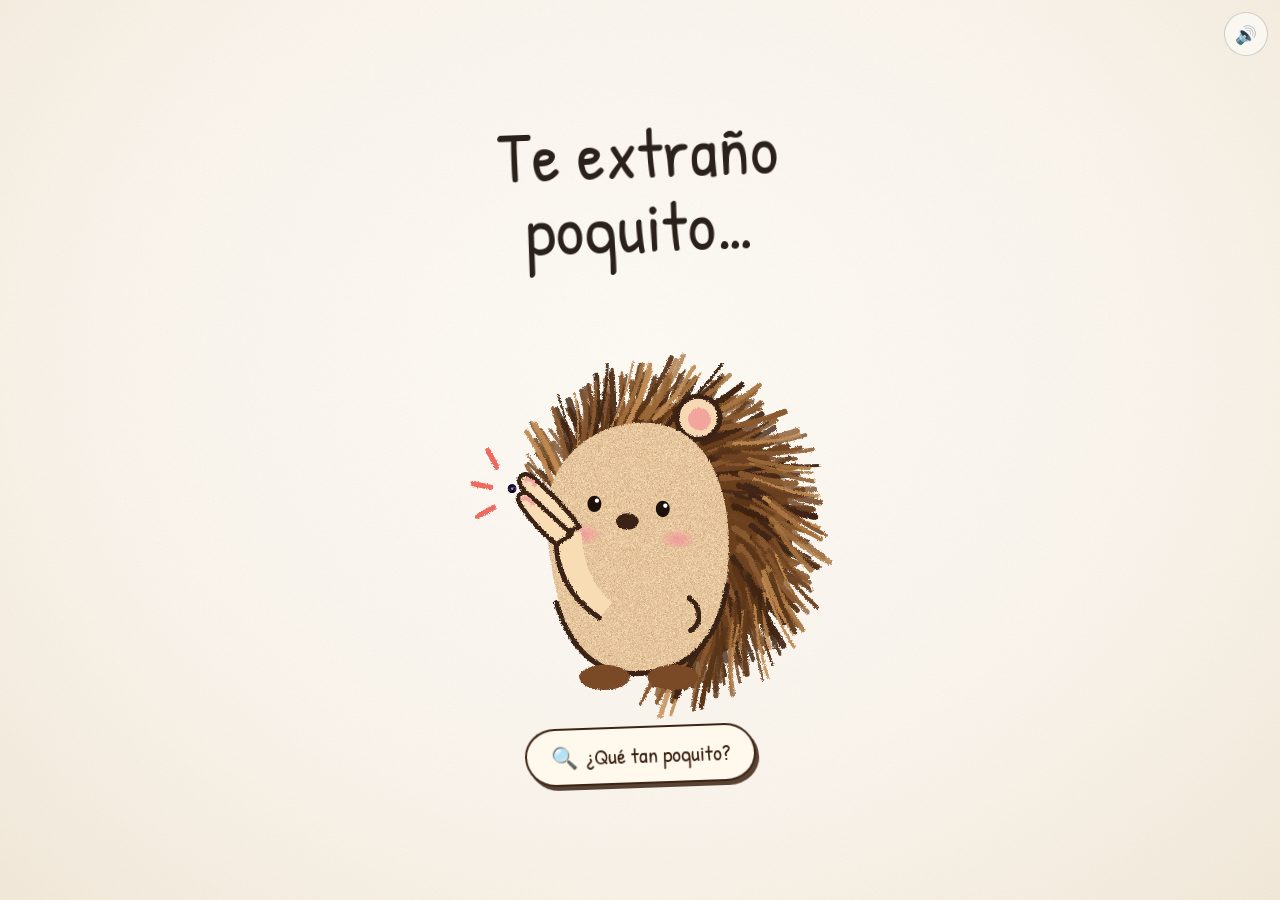
==== galaxia/index.html @ 0369af82 "Añade carta interactiva: te extraño como el universo 🦔✨ Co-Authored-By: Claude Opus 5.5 <noreply@ant" ====
<!doctype html>
<html lang="es">
<head>
  <meta charset="utf-8" />
  <meta name="viewport" content="width=device-width, initial-scale=1, viewport-fit=cover" />
  <title>Te extraño poquito…</title>
  <meta name="description" content="Un erizo te quiere decir algo: te extraña poquito… o tal vez no tan poquito." />
  <meta property="og:title" content="Te extraño poquito… 🦔" />
  <meta property="og:description" content="Mira bien entre sus deditos ✨" />
  <meta name="theme-color" content="#fbf6ee" />
  <link rel="icon" href="data:image/svg+xml,<svg xmlns='http://www.w3.org/2000/svg' viewBox='0 0 100 100'><text y='.9em' font-size='90'>🦔</text></svg>" />
  <link rel="preconnect" href="https://fonts.googleapis.com" />
  <link rel="preconnect" href="https://fonts.gstatic.com" crossorigin />
  <link href="https://fonts.googleapis.com/css2?family=Patrick+Hand&family=Cormorant+Garamond:ital,wght@0,500;1,500;1,600&family=Quicksand:wght@500;600;700&display=swap" rel="stylesheet" />
  <link rel="stylesheet" href="style.css" />
</head>
<body>

  <!-- ============ ESCENA 1: el erizo ============ -->
  <section class="scene" id="scene">
    <div class="stage" id="stage">
      <h1 class="poquito" id="poquito">Te extraño<br />poquito…</h1>

      <button class="hog-btn" id="hogBtn" type="button" aria-label="Mirar de cerca entre sus deditos">
        <svg id="hog" viewBox="0 0 300 330" xmlns="http://www.w3.org/2000/svg" aria-hidden="true">
          <defs>
            <filter id="crayon" x="-10%" y="-10%" width="120%" height="120%">
              <feTurbulence type="fractalNoise" baseFrequency="0.8" numOctaves="2" seed="4" result="n" />
              <feDisplacementMap in="SourceGraphic" in2="n" scale="2.6" xChannelSelector="R" yChannelSelector="G" />
            </filter>
            <filter id="grain" x="0" y="0" width="100%" height="100%">
              <feTurbulence type="fractalNoise" baseFrequency="1.6" numOctaves="1" seed="9" result="g" />
              <feColorMatrix in="g" type="matrix" values="0 0 0 0 0.55  0 0 0 0 0.38  0 0 0 0 0.25  0 0 0 -1.4 1.05" result="gm" />
              <feComposite in="gm" in2="SourceGraphic" operator="in" result="gc" />
              <feBlend in="SourceGraphic" in2="gc" mode="multiply" />
            </filter>
            <radialGradient id="blushG">
              <stop offset="0" stop-color="#f4919a" stop-opacity=".85" />
              <stop offset="1" stop-color="#f4919a" stop-opacity="0" />
            </radialGradient>
            <clipPath id="dotClip"><circle cx="49" cy="160" r="3.4" /></clipPath>
          </defs>

          <g class="hog-body">
            <!-- púas (las genera script.js) -->
            <g id="spikes" filter="url(#crayon)"></g>

            <!-- orejita -->
            <g filter="url(#crayon)">
              <circle cx="196" cy="104" r="17" fill="#f6d9b2" stroke="#3b2414" stroke-width="4" />
              <circle cx="197" cy="105" r="9" fill="#f2a59c" />
            </g>

            <!-- cara y pancita -->
            <g filter="url(#crayon)">
              <path d="M78 205 C66 150 104 106 156 108 C202 110 222 158 220 212 C218 268 196 306 146 306 C102 306 84 262 78 205 Z"
                    fill="#f7dcb4" filter="url(#grain)" />
              <path d="M84 250 C96 290 118 306 146 306 C188 306 212 280 219 236"
                    fill="none" stroke="#3b2414" stroke-width="4" stroke-linecap="round" />
            </g>

            <!-- cachetes -->
            <ellipse cx="106" cy="196" rx="15" ry="9" fill="url(#blushG)" />
            <ellipse cx="180" cy="200" rx="15" ry="9" fill="url(#blushG)" />

            <!-- ojos -->
            <g class="eyes">
              <ellipse class="eye" cx="114" cy="172" rx="5.5" ry="6.5" fill="#1d120b" />
              <ellipse class="eye" cx="168" cy="176" rx="5.5" ry="6.5" fill="#1d120b" />
              <circle cx="116" cy="169.5" r="1.7" fill="#fff" />
              <circle cx="170" cy="173.5" r="1.7" fill="#fff" />
            </g>
            <!-- nariz -->
            <ellipse cx="140" cy="186" rx="9" ry="6.5" fill="#3b2414" filter="url(#crayon)" />

            <!-- bracito que descansa -->
            <path d="M188 246 C198 252 200 266 190 272" fill="none" stroke="#3b2414" stroke-width="4" stroke-linecap="round" filter="url(#crayon)" />

            <!-- patitas -->
            <g filter="url(#crayon)">
              <ellipse cx="122" cy="309" rx="20" ry="10" fill="#7a4a27" />
              <ellipse cx="176" cy="309" rx="20" ry="10" fill="#7a4a27" />
            </g>
          </g>

          <!-- bracito del "poquito" -->
          <g class="hog-arm" filter="url(#crayon)">
            <path d="M118 262 C94 246 82 222 84 196 L104 194 C104 216 112 236 128 250 Z" fill="#f7dcb4" />
            <path d="M118 262 C94 246 82 222 84 196" fill="none" stroke="#3b2414" stroke-width="4" stroke-linecap="round" />
            <!-- índice -->
            <path class="finger-top" d="M86 198 C76 186 66 172 56 158 C52 152 58 146 64 150 C76 160 92 176 102 190 Z"
                  fill="#f7dcb4" stroke="#3b2414" stroke-width="3.6" stroke-linejoin="round" />
            <!-- pulgar -->
            <path class="finger-bottom" d="M84 204 C74 196 64 186 55 172 C51 166 57 160 63 165 C72 174 86 186 96 196 Z"
                  fill="#f7dcb4" stroke="#3b2414" stroke-width="3.6" stroke-linejoin="round" />
            <path d="M60 153 C63 152 66 154 67 157" stroke="#f2a59c" stroke-width="3" fill="none" stroke-linecap="round" />
            <path d="M58 168 C61 167 64 169 65 172" stroke="#f2a59c" stroke-width="3" fill="none" stroke-linecap="round" />
          </g>

          <!-- el "poquito": aquí adentro vive la galaxia -->
          <g id="dot">
            <circle cx="49" cy="160" r="3.4" fill="#120d22" />
            <image id="dotImg" x="45.6" y="156.6" width="6.8" height="6.8" clip-path="url(#dotClip)" preserveAspectRatio="xMidYMid slice" />
          </g>

          <!-- rayitas de énfasis -->
          <g class="marks" stroke="#ef6a5f" stroke-width="4.2" stroke-linecap="round" filter="url(#crayon)">
            <path d="M30 130 L37 143" />
            <path d="M18 156 L32 159" />
            <path d="M22 182 L34 175" />
          </g>
        </svg>
      </button>

      <button class="zoom-btn" id="zoomBtn" type="button">
        <span aria-hidden="true">🔍</span> ¿Qué tan poquito?
      </button>
    </div>
  </section>

  <!-- ============ ESCENA 2: el universo ============ -->
  <section class="universe" id="universe" aria-hidden="true">
    <canvas id="sky"></canvas>

    <div class="u-text" id="uText" aria-live="polite">
      <p class="line l1">Te extraño una galaxia entera</p>
      <p class="line l2">…aunque, en realidad, me quedé corto.</p>
      <div class="line l3">
        <p class="big">Te extraño como el universo entero</p>
        <p class="sub">infinito, sin bordes, y cada día un poquito más grande ✨</p>
      </div>
    </div>

    <p class="u-hint" id="uHint">Toca el cielo: cada estrella es una vez que pensé en ti</p>
    <p class="u-count" id="uCount" hidden>✨ <strong id="countNum">0</strong> <span id="countLbl">estrellas</span> para ti</p>

    <div class="u-actions" id="uActions">
      <button class="pill pill--main" id="letterBtn" type="button">💌 Leer mi carta</button>
      <button class="pill" id="replayBtn" type="button">🦔 Volver al erizo</button>
    </div>
  </section>

  <!-- ============ La carta ============ -->
  <div class="letter" id="letter" hidden role="dialog" aria-modal="true" aria-labelledby="letterTitle">
    <article class="letter-card">
      <button class="letter-close" id="letterClose" type="button" aria-label="Cerrar carta">✕</button>
      <h2 id="letterTitle"></h2>
      <div class="letter-body" id="letterBody"></div>
      <p class="letter-sign" id="letterSign"></p>
    </article>
  </div>

  <div class="toast" id="toast" role="status" aria-live="polite"></div>

  <button class="sound-toggle" id="soundBtn" type="button" aria-pressed="true" aria-label="Sonido activado">
    <span class="on" aria-hidden="true">🔊</span><span class="off" aria-hidden="true">🔇</span>
  </button>

  <script src="script.js"></script>
</body>
</html>
---- galaxia/style.css ----
:root {
  --paper: #fbf6ee;
  --ink: #2b211b;
  --coral: #ef6a5f;
  --brown: #3b2414;
  --space: #05040f;
  --glass: rgba(20, 16, 48, .55);
  --glass-line: rgba(255, 255, 255, .18);
  --ease-io: cubic-bezier(.65, 0, .25, 1);
  --ease-spring: cubic-bezier(.34, 1.56, .64, 1);
}

*,
*::before,
*::after { box-sizing: border-box; }

html,
body {
  margin: 0;
  height: 100%;
  overflow: hidden;
  overscroll-behavior: none;
}

body {
  font-family: "Quicksand", system-ui, sans-serif;
  background: var(--paper);
  color: var(--ink);
  -webkit-tap-highlight-color: transparent;
  -webkit-text-size-adjust: 100%;
}

button { font: inherit; color: inherit; cursor: pointer; }
[hidden] { display: none !important; }

/* =========================================================
   Escena 1 — el erizo sobre papel
   ========================================================= */
.scene {
  position: fixed;
  inset: 0;
  overflow: hidden;
  background:
    url("data:image/svg+xml,%3Csvg xmlns='http://www.w3.org/2000/svg' width='220' height='220'%3E%3Cfilter id='n'%3E%3CfeTurbulence type='fractalNoise' baseFrequency='.85' numOctaves='3' stitchTiles='stitch'/%3E%3CfeColorMatrix values='0 0 0 0 .45 0 0 0 0 .35 0 0 0 0 .25 0 0 0 .09 0'/%3E%3C/filter%3E%3Crect width='100%25' height='100%25' filter='url(%23n)'/%3E%3C/svg%3E"),
    radial-gradient(ellipse at 50% 40%, #fffdf8 0%, var(--paper) 60%, #f3eadb 100%);
}
.scene.gone { visibility: hidden; }

.stage {
  position: absolute;
  inset: 0;
  display: flex;
  flex-direction: column;
  align-items: center;
  justify-content: center;
  gap: clamp(8px, 2.5vh, 22px);
  padding: 24px 16px calc(24px + env(safe-area-inset-bottom));
  transform-origin: 50% 50%;
}
.stage.zooming { transition: transform 2.3s var(--ease-io); }

.poquito {
  margin: 0;
  font-family: "Patrick Hand", "Comic Sans MS", cursive;
  font-weight: 400;
  font-size: clamp(2.6rem, 10vw, 4.4rem);
  line-height: 1.05;
  letter-spacing: .01em;
  text-align: center;
  transform: rotate(-2deg);
  animation: inkIn 1.1s ease both;
  transition: opacity .6s ease;
}
@keyframes inkIn {
  from { opacity: 0; filter: blur(4px); transform: rotate(-2deg) translateY(10px); }
  to { opacity: 1; filter: blur(0); transform: rotate(-2deg); }
}

.hog-btn {
  width: min(78vw, 52vh, 380px);
  padding: 0;
  border: 0;
  background: none;
  touch-action: manipulation;
  cursor: zoom-in;
}
.hog-btn:focus-visible { outline: 3px dashed var(--coral); outline-offset: 8px; border-radius: 24px; }
#hog { display: block; width: 100%; height: auto; overflow: visible; }

.hog-body {
  transform-origin: 150px 310px;
  animation: bob 3.6s ease-in-out infinite;
}
@keyframes bob {
  0%, 100% { transform: translateY(0) scale(1); }
  50% { transform: translateY(-3px) scale(1.012, .99); }
}

.hog-arm {
  transform-origin: 112px 252px;
  animation: armBob 3.6s ease-in-out infinite;
}
@keyframes armBob {
  0%, 100% { transform: translateY(0) rotate(0); }
  50% { transform: translateY(-3px) rotate(-1deg); }
}
#dot { animation: armBob 3.6s ease-in-out infinite; transform-origin: 112px 252px; }

.finger-top { transform-origin: 96px 190px; animation: pinchTop 3.6s ease-in-out infinite; }
.finger-bottom { transform-origin: 92px 198px; animation: pinchBot 3.6s ease-in-out infinite; }
@keyframes pinchTop { 0%, 100% { transform: rotate(0); } 50% { transform: rotate(1.2deg); } }
@keyframes pinchBot { 0%, 100% { transform: rotate(0); } 50% { transform: rotate(-1.2deg); } }

.eye {
  transform-box: fill-box;
  transform-origin: center;
  animation: blink 4.8s infinite;
}
@keyframes blink {
  0%, 93%, 100% { transform: scaleY(1); }
  95% { transform: scaleY(.1); }
}

.marks path { animation: marks 1.4s ease-in-out infinite; }
.marks path:nth-child(2) { animation-delay: .15s; }
.marks path:nth-child(3) { animation-delay: .3s; }
@keyframes marks {
  0%, 100% { opacity: 1; }
  50% { opacity: .35; }
}

.zoom-btn {
  display: inline-flex;
  align-items: center;
  gap: 8px;
  padding: 12px 24px;
  border: 2.5px solid var(--brown);
  border-radius: 999px 999px 999px 999px / 900px 999px 900px 999px;
  background: #fff8ec;
  font-family: "Patrick Hand", cursive;
  font-size: 1.35rem;
  color: var(--brown);
  box-shadow: 3px 4px 0 rgba(59, 36, 20, .85);
  transition: transform .2s var(--ease-spring), box-shadow .2s, opacity .5s;
  animation: inkIn 1s .5s ease both, wobble 3s 2s ease-in-out infinite;
}
.zoom-btn:hover { transform: translate(-1px, -2px) rotate(-1deg); box-shadow: 4px 6px 0 rgba(59, 36, 20, .85); }
.zoom-btn:active { transform: translate(2px, 3px); box-shadow: 1px 1px 0 rgba(59, 36, 20, .85); }
.zoom-btn:focus-visible { outline: 3px dashed var(--coral); outline-offset: 5px; }
@keyframes wobble {
  0%, 100% { rotate: 0deg; }
  10% { rotate: -2deg; }
  20% { rotate: 2deg; }
  30% { rotate: 0deg; }
}

.stage.zooming .poquito,
.stage.zooming .zoom-btn { opacity: 0; }
.stage.zooming .marks { opacity: 0; transition: opacity .4s; }

/* =========================================================
   Escena 2 — el universo
   ========================================================= */
.universe {
  position: fixed;
  inset: 0;
  z-index: 5;
  background: var(--space);
  color: #fff;
  visibility: hidden;
  clip-path: circle(0 at 50% 50%);
  touch-action: none;
  user-select: none;
  -webkit-user-select: none;
}
.universe.on { visibility: visible; }

#sky {
  position: absolute;
  inset: 0;
  width: 100%;
  height: 100%;
  cursor: crosshair;
}

.u-text {
  position: absolute;
  left: 0;
  right: 0;
  top: calc(clamp(56px, 9vh, 96px) + env(safe-area-inset-top));
  padding: 0 20px;
  text-align: center;
  pointer-events: none;
}
.line {
  position: absolute;
  left: 20px;
  right: 20px;
  top: 0;
  margin: 0;
  opacity: 0;
  transform: translateY(12px);
  filter: blur(6px);
  transition: opacity 1.2s ease, transform 1.2s ease, filter 1.2s ease;
}
.line.show { opacity: 1; transform: none; filter: blur(0); }

.l1,
.l2,
.big {
  font-family: "Cormorant Garamond", Georgia, serif;
  font-style: italic;
  font-weight: 600;
  line-height: 1.1;
  text-shadow: 0 2px 30px rgba(0, 0, 0, .8);
}
.l1 {
  font-size: clamp(2rem, 7.5vw, 3.4rem);
  color: #ff8a7a;
}
.l2 {
  font-size: clamp(1.6rem, 6vw, 2.6rem);
  color: #e9defc;
}
.big {
  margin: 0;
  font-size: clamp(2rem, 7.8vw, 3.6rem);
  background: linear-gradient(90deg, #ffd6a5, #ff8fb1 45%, #b9a2ff);
  -webkit-background-clip: text;
  background-clip: text;
  color: transparent;
  text-shadow: none;
  filter: drop-shadow(0 2px 18px rgba(0, 0, 0, .7));
}
.sub {
  margin: 10px auto 0;
  max-width: 30ch;
  font-size: clamp(1rem, 3.8vw, 1.2rem);
  line-height: 1.45;
  color: rgba(255, 255, 255, .85);
  text-shadow: 0 1px 12px rgba(0, 0, 0, .9);
}

.u-hint,
.u-count {
  position: absolute;
  left: 50%;
  margin: 0;
  translate: -50% 0;
  width: max-content;
  max-width: calc(100% - 32px);
  text-align: center;
  pointer-events: none;
}
.u-hint {
  bottom: calc(96px + env(safe-area-inset-bottom));
  font-size: .95rem;
  color: rgba(255, 255, 255, .78);
  opacity: 0;
  transition: opacity 1s ease;
}
.u-hint.show { opacity: 1; animation: breathe 2.6s ease-in-out infinite; }
@keyframes breathe { 50% { opacity: .45; } }

.u-count {
  bottom: calc(96px + env(safe-area-inset-bottom));
  padding: 6px 14px;
  border-radius: 999px;
  font-size: .92rem;
  background: var(--glass);
  border: 1px solid var(--glass-line);
  backdrop-filter: blur(8px);
  -webkit-backdrop-filter: blur(8px);
  animation: pop .4s var(--ease-spring);
}

.u-actions {
  position: absolute;
  left: 0;
  right: 0;
  bottom: calc(28px + env(safe-area-inset-bottom));
  display: flex;
  justify-content: center;
  flex-wrap: wrap;
  gap: 10px;
  padding: 0 16px;
  opacity: 0;
  transform: translateY(16px);
  pointer-events: none;
  transition: opacity .9s ease, transform .9s ease;
}
.u-actions.show { opacity: 1; transform: none; pointer-events: auto; }

.pill {
  padding: 13px 22px;
  border-radius: 999px;
  border: 1px solid var(--glass-line);
  background: var(--glass);
  backdrop-filter: blur(10px);
  -webkit-backdrop-filter: blur(10px);
  font-weight: 700;
  font-size: 1rem;
  color: #fff;
  transition: transform .2s var(--ease-spring), background .2s;
}
.pill:hover { transform: translateY(-2px); background: rgba(40, 32, 90, .7); }
.pill:active { transform: scale(.97); }
.pill:focus-visible { outline: 2px dashed #ffd6a5; outline-offset: 4px; }
.pill--main {
  border: 0;
  color: #3a1830;
  background: linear-gradient(135deg, #ffd6a5, #ff9fbf);
  box-shadow: 0 8px 28px -6px rgba(255, 143, 177, .7);
}
.pill--main:hover { background: linear-gradient(135deg, #ffe0b8, #ffb0cb); }

@keyframes pop {
  from { opacity: 0; transform: scale(.7); }
  to { opacity: 1; transform: scale(1); }
}

/* =========================================================
   Carta
   ========================================================= */
.letter {
  position: fixed;
  inset: 0;
  z-index: 20;
  display: grid;
  place-items: center;
  padding: 16px;
  background: rgba(5, 4, 15, .55);
  backdrop-filter: blur(5px);
  -webkit-backdrop-filter: blur(5px);
  animation: fade .4s ease both;
}
@keyframes fade { from { opacity: 0; } }

.letter-card {
  position: relative;
  width: min(520px, 100%);
  max-height: calc(100dvh - 32px);
  overflow-y: auto;
  padding: clamp(28px, 6vw, 44px) clamp(22px, 6vw, 44px);
  border-radius: 20px;
  color: var(--ink);
  background:
    url("data:image/svg+xml,%3Csvg xmlns='http://www.w3.org/2000/svg' width='200' height='200'%3E%3Cfilter id='n'%3E%3CfeTurbulence type='fractalNoise' baseFrequency='.9' numOctaves='3'/%3E%3CfeColorMatrix values='0 0 0 0 .45 0 0 0 0 .35 0 0 0 0 .25 0 0 0 .08 0'/%3E%3C/filter%3E%3Crect width='100%25' height='100%25' filter='url(%23n)'/%3E%3C/svg%3E"),
    var(--paper);
  box-shadow: 0 30px 80px -20px rgba(0, 0, 0, .8), 0 0 0 1px rgba(255, 255, 255, .5) inset;
  animation: letterIn .7s var(--ease-spring) both;
}
@keyframes letterIn {
  from { opacity: 0; transform: translateY(30px) scale(.94) rotate(-1deg); }
  to { opacity: 1; transform: none; }
}
.letter-card::before {
  content: "🦔";
  position: absolute;
  top: -4px;
  right: 54px;
  font-size: 2rem;
  transform: rotate(12deg);
}

.letter-close {
  position: absolute;
  top: 10px;
  right: 10px;
  width: 40px;
  height: 40px;
  border: 0;
  border-radius: 50%;
  background: rgba(59, 36, 20, .08);
  font-size: 1rem;
}
.letter-close:hover { background: rgba(59, 36, 20, .16); }

.letter-card h2 {
  margin: 0 0 14px;
  font-family: "Patrick Hand", cursive;
  font-weight: 400;
  font-size: 2rem;
}
.letter-body p {
  margin: 0 0 14px;
  font-family: "Patrick Hand", cursive;
  font-size: clamp(1.2rem, 4.4vw, 1.35rem);
  line-height: 1.45;
  opacity: 0;
  animation: lineIn .6s ease forwards;
}
@keyframes lineIn {
  from { opacity: 0; transform: translateY(6px); }
  to { opacity: 1; transform: none; }
}
.letter-body .hl { color: #c4473d; }

.letter-sign {
  margin: 6px 0 0;
  text-align: right;
  font-family: "Patrick Hand", cursive;
  font-size: 1.4rem;
  color: #c4473d;
}

/* =========================================================
   Extras
   ========================================================= */
.toast {
  position: fixed;
  left: 50%;
  top: calc(16px + env(safe-area-inset-top));
  z-index: 30;
  width: max-content;
  max-width: calc(100% - 96px);
  padding: 10px 18px;
  border-radius: 16px;
  font-size: .95rem;
  line-height: 1.35;
  text-align: center;
  color: #fff;
  background: var(--glass);
  border: 1px solid var(--glass-line);
  backdrop-filter: blur(10px);
  -webkit-backdrop-filter: blur(10px);
  opacity: 0;
  transform: translate(-50%, -12px);
  transition: opacity .35s ease, transform .35s var(--ease-spring);
  pointer-events: none;
}
.toast.show { opacity: 1; transform: translate(-50%, 0); }

.sound-toggle {
  position: fixed;
  top: calc(12px + env(safe-area-inset-top));
  right: 12px;
  z-index: 25;
  width: 44px;
  height: 44px;
  border-radius: 50%;
  border: 1px solid rgba(59, 36, 20, .2);
  background: rgba(255, 255, 255, .55);
  backdrop-filter: blur(8px);
  -webkit-backdrop-filter: blur(8px);
  display: grid;
  place-items: center;
  font-size: 1.1rem;
  transition: background .6s, border-color .6s;
}
body.in-space .sound-toggle { background: var(--glass); border-color: var(--glass-line); }
.sound-toggle .off { display: none; }
.sound-toggle[aria-pressed="false"] .on { display: none; }
.sound-toggle[aria-pressed="false"] .off { display: inline; }

@media (max-width: 420px) {
  .pill { padding: 12px 16px; font-size: .92rem; }
  .u-actions { gap: 8px; }
  .hog-btn { width: min(88vw, 52vh); }
}

/* Pantallas bajitas (móvil horizontal) */
@media (max-height: 520px) and (orientation: landscape) {
  .stage { flex-direction: row; gap: 24px; }
  .hog-btn { width: min(62vh, 300px); }
  .u-text { top: 14px; }
  .u-hint, .u-count { bottom: 76px; }
  .u-actions { bottom: 14px; }
}

@media (prefers-reduced-motion: reduce) {
  *,
  *::before,
  *::after {
    animation-duration: .01ms !important;
    animation-iteration-count: 1 !important;
  }
}
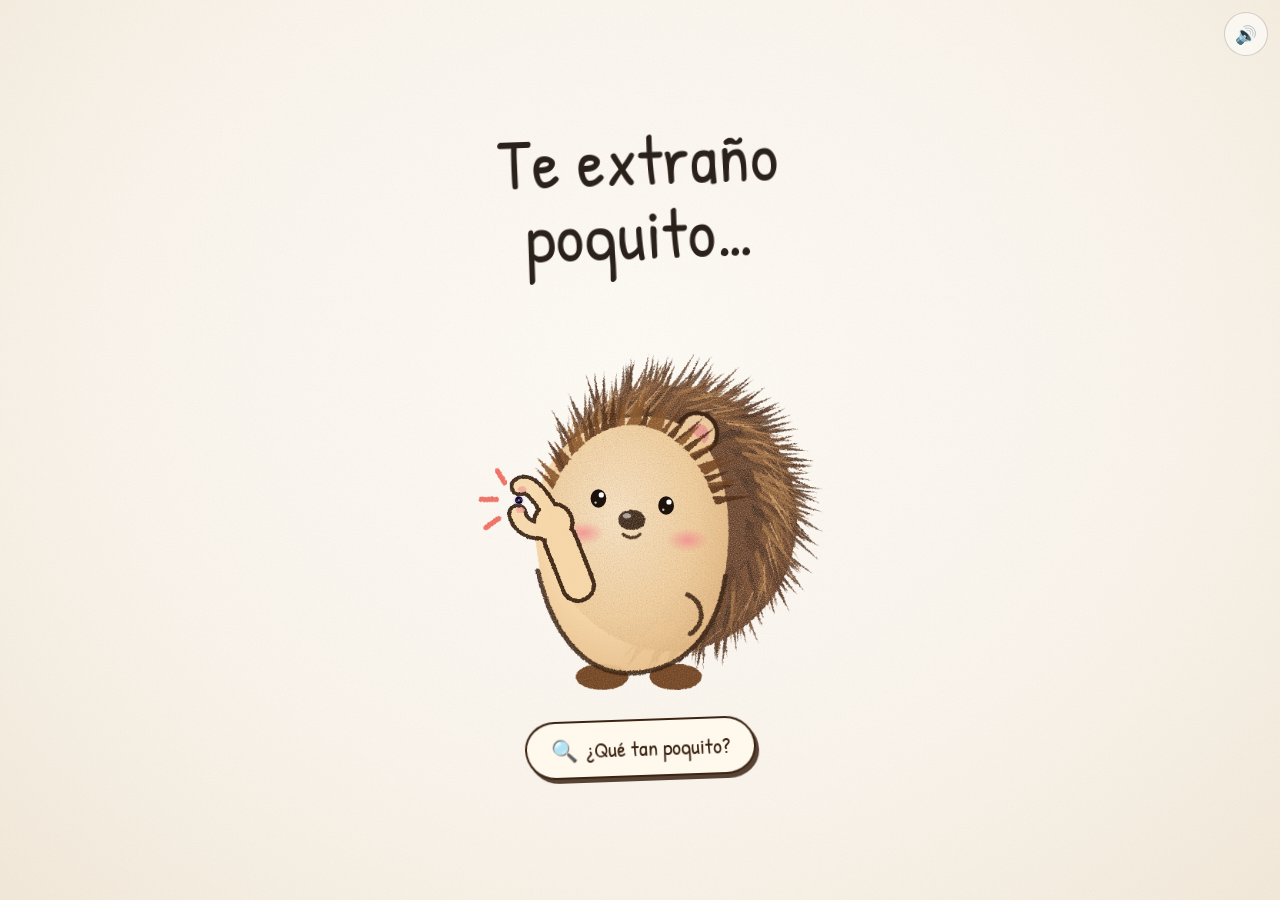
==== commit f2ea6e64: "Mejora el erizo, la transición y el rendimiento de la galaxia - Erizo rediseñado (púas por capas, pi" ====
--- a/galaxia/index.html
+++ b/galaxia/index.html
@@ -22,94 +22,26 @@
       <h1 class="poquito" id="poquito">Te extraño<br />poquito…</h1>
 
       <button class="hog-btn" id="hogBtn" type="button" aria-label="Mirar de cerca entre sus deditos">
-        <svg id="hog" viewBox="0 0 300 330" xmlns="http://www.w3.org/2000/svg" aria-hidden="true">
-          <defs>
-            <filter id="crayon" x="-10%" y="-10%" width="120%" height="120%">
-              <feTurbulence type="fractalNoise" baseFrequency="0.8" numOctaves="2" seed="4" result="n" />
-              <feDisplacementMap in="SourceGraphic" in2="n" scale="2.6" xChannelSelector="R" yChannelSelector="G" />
-            </filter>
-            <filter id="grain" x="0" y="0" width="100%" height="100%">
-              <feTurbulence type="fractalNoise" baseFrequency="1.6" numOctaves="1" seed="9" result="g" />
-              <feColorMatrix in="g" type="matrix" values="0 0 0 0 0.55  0 0 0 0 0.38  0 0 0 0 0.25  0 0 0 -1.4 1.05" result="gm" />
-              <feComposite in="gm" in2="SourceGraphic" operator="in" result="gc" />
-              <feBlend in="SourceGraphic" in2="gc" mode="multiply" />
-            </filter>
-            <radialGradient id="blushG">
-              <stop offset="0" stop-color="#f4919a" stop-opacity=".85" />
-              <stop offset="1" stop-color="#f4919a" stop-opacity="0" />
-            </radialGradient>
-            <clipPath id="dotClip"><circle cx="49" cy="160" r="3.4" /></clipPath>
-          </defs>
-
-          <g class="hog-body">
-            <!-- púas (las genera script.js) -->
-            <g id="spikes" filter="url(#crayon)"></g>
-
-            <!-- orejita -->
-            <g filter="url(#crayon)">
-              <circle cx="196" cy="104" r="17" fill="#f6d9b2" stroke="#3b2414" stroke-width="4" />
-              <circle cx="197" cy="105" r="9" fill="#f2a59c" />
-            </g>
-
-            <!-- cara y pancita -->
-            <g filter="url(#crayon)">
-              <path d="M78 205 C66 150 104 106 156 108 C202 110 222 158 220 212 C218 268 196 306 146 306 C102 306 84 262 78 205 Z"
-                    fill="#f7dcb4" filter="url(#grain)" />
-              <path d="M84 250 C96 290 118 306 146 306 C188 306 212 280 219 236"
-                    fill="none" stroke="#3b2414" stroke-width="4" stroke-linecap="round" />
-            </g>
-
-            <!-- cachetes -->
-            <ellipse cx="106" cy="196" rx="15" ry="9" fill="url(#blushG)" />
-            <ellipse cx="180" cy="200" rx="15" ry="9" fill="url(#blushG)" />
-
-            <!-- ojos -->
-            <g class="eyes">
-              <ellipse class="eye" cx="114" cy="172" rx="5.5" ry="6.5" fill="#1d120b" />
-              <ellipse class="eye" cx="168" cy="176" rx="5.5" ry="6.5" fill="#1d120b" />
-              <circle cx="116" cy="169.5" r="1.7" fill="#fff" />
-              <circle cx="170" cy="173.5" r="1.7" fill="#fff" />
-            </g>
-            <!-- nariz -->
-            <ellipse cx="140" cy="186" rx="9" ry="6.5" fill="#3b2414" filter="url(#crayon)" />
-
-            <!-- bracito que descansa -->
-            <path d="M188 246 C198 252 200 266 190 272" fill="none" stroke="#3b2414" stroke-width="4" stroke-linecap="round" filter="url(#crayon)" />
-
-            <!-- patitas -->
-            <g filter="url(#crayon)">
-              <ellipse cx="122" cy="309" rx="20" ry="10" fill="#7a4a27" />
-              <ellipse cx="176" cy="309" rx="20" ry="10" fill="#7a4a27" />
-            </g>
-          </g>
-
-          <!-- bracito del "poquito" -->
-          <g class="hog-arm" filter="url(#crayon)">
-            <path d="M118 262 C94 246 82 222 84 196 L104 194 C104 216 112 236 128 250 Z" fill="#f7dcb4" />
-            <path d="M118 262 C94 246 82 222 84 196" fill="none" stroke="#3b2414" stroke-width="4" stroke-linecap="round" />
-            <!-- índice -->
-            <path class="finger-top" d="M86 198 C76 186 66 172 56 158 C52 152 58 146 64 150 C76 160 92 176 102 190 Z"
-                  fill="#f7dcb4" stroke="#3b2414" stroke-width="3.6" stroke-linejoin="round" />
-            <!-- pulgar -->
-            <path class="finger-bottom" d="M84 204 C74 196 64 186 55 172 C51 166 57 160 63 165 C72 174 86 186 96 196 Z"
-                  fill="#f7dcb4" stroke="#3b2414" stroke-width="3.6" stroke-linejoin="round" />
-            <path d="M60 153 C63 152 66 154 67 157" stroke="#f2a59c" stroke-width="3" fill="none" stroke-linecap="round" />
-            <path d="M58 168 C61 167 64 169 65 172" stroke="#f2a59c" stroke-width="3" fill="none" stroke-linecap="round" />
-          </g>
-
-          <!-- el "poquito": aquí adentro vive la galaxia -->
-          <g id="dot">
-            <circle cx="49" cy="160" r="3.4" fill="#120d22" />
-            <image id="dotImg" x="45.6" y="156.6" width="6.8" height="6.8" clip-path="url(#dotClip)" preserveAspectRatio="xMidYMid slice" />
-          </g>
-
-          <!-- rayitas de énfasis -->
-          <g class="marks" stroke="#ef6a5f" stroke-width="4.2" stroke-linecap="round" filter="url(#crayon)">
-            <path d="M30 130 L37 143" />
-            <path d="M18 156 L32 159" />
-            <path d="M22 182 L34 175" />
-          </g>
-        </svg>
+        <div class="hog" id="hog">
+          <div class="layer layer--body">
+            <img class="part" id="imgBody" alt="" draggable="false" />
+            <svg class="overlay" viewBox="0 0 320 340" aria-hidden="true">
+              <g class="eye"><ellipse cx="125" cy="173" rx="6.6" ry="7.8" fill="#1d120b" /><circle cx="127.4" cy="170" r="2.2" fill="#fff" /><circle cx="122.6" cy="176.5" r="1" fill="#fff" opacity=".7" /></g>
+              <g class="eye"><ellipse cx="182" cy="179" rx="6.6" ry="7.8" fill="#1d120b" /><circle cx="184.4" cy="176" r="2.2" fill="#fff" /><circle cx="179.6" cy="182.5" r="1" fill="#fff" opacity=".7" /></g>
+            </svg>
+          </div>
+          <div class="layer layer--arm">
+            <img class="part" id="imgArm" alt="" draggable="false" />
+            <img class="part marks" id="imgMarks" alt="" draggable="false" />
+            <svg class="overlay" viewBox="0 0 320 340" aria-hidden="true">
+              <defs><clipPath id="dotClip"><circle id="dotClipC" /></clipPath></defs>
+              <g id="dot">
+                <circle id="dotCircle" fill="#120d22" />
+                <image id="dotImg" clip-path="url(#dotClip)" preserveAspectRatio="xMidYMid slice" />
+              </g>
+            </svg>
+          </div>
+        </div>
       </button>
 
       <button class="zoom-btn" id="zoomBtn" type="button">
@@ -156,6 +88,7 @@
     <span class="on" aria-hidden="true">🔊</span><span class="off" aria-hidden="true">🔇</span>
   </button>
 
+  <script src="hog.js"></script>
   <script src="script.js"></script>
 </body>
 </html>
--- a/galaxia/style.css
+++ b/galaxia/style.css
@@ -57,7 +57,6 @@
   padding: 24px 16px calc(24px + env(safe-area-inset-bottom));
   transform-origin: 50% 50%;
 }
-.stage.zooming { transition: transform 2.3s var(--ease-io); }
 
 .poquito {
   margin: 0;
@@ -77,7 +76,7 @@
 }
 
 .hog-btn {
-  width: min(78vw, 52vh, 380px);
+  width: min(80vw, 50vh, 380px);
   padding: 0;
   border: 0;
   background: none;
@@ -85,49 +84,69 @@
   cursor: zoom-in;
 }
 .hog-btn:focus-visible { outline: 3px dashed var(--coral); outline-offset: 8px; border-radius: 24px; }
-#hog { display: block; width: 100%; height: auto; overflow: visible; }
-
-.hog-body {
-  transform-origin: 150px 310px;
+
+.hog {
+  position: relative;
+  width: 100%;
+  aspect-ratio: 320 / 340;
+  opacity: 0;
+  transform: translateY(14px) scale(.96);
+  transition: opacity .7s ease, transform .9s var(--ease-spring);
+}
+.hog.ready { opacity: 1; transform: none; }
+
+.layer { position: absolute; inset: 0; }
+.part {
+  position: absolute;
+  display: block;
+  max-width: none;
+  pointer-events: none;
+  user-select: none;
+  -webkit-user-select: none;
+  -webkit-user-drag: none;
+}
+.overlay {
+  position: absolute;
+  inset: 0;
+  width: 100%;
+  height: 100%;
+  overflow: visible;
+  pointer-events: none;
+}
+
+/* animaciones del erizo: solo transform/opacity → las hace la GPU */
+.layer--body {
+  transform-origin: 50% 96%;
   animation: bob 3.6s ease-in-out infinite;
 }
 @keyframes bob {
   0%, 100% { transform: translateY(0) scale(1); }
-  50% { transform: translateY(-3px) scale(1.012, .99); }
-}
-
-.hog-arm {
-  transform-origin: 112px 252px;
+  50% { transform: translateY(-1%) scale(1.012, .99); }
+}
+.layer--arm {
+  transform-origin: 36% 81%;
   animation: armBob 3.6s ease-in-out infinite;
 }
 @keyframes armBob {
   0%, 100% { transform: translateY(0) rotate(0); }
-  50% { transform: translateY(-3px) rotate(-1deg); }
-}
-#dot { animation: armBob 3.6s ease-in-out infinite; transform-origin: 112px 252px; }
-
-.finger-top { transform-origin: 96px 190px; animation: pinchTop 3.6s ease-in-out infinite; }
-.finger-bottom { transform-origin: 92px 198px; animation: pinchBot 3.6s ease-in-out infinite; }
-@keyframes pinchTop { 0%, 100% { transform: rotate(0); } 50% { transform: rotate(1.2deg); } }
-@keyframes pinchBot { 0%, 100% { transform: rotate(0); } 50% { transform: rotate(-1.2deg); } }
-
+  50% { transform: translateY(-1.3%) rotate(-2deg); }
+}
+.marks { animation: marks 1.3s ease-in-out infinite; }
+@keyframes marks {
+  0%, 100% { opacity: 1; transform: translate(0, 0); }
+  50% { opacity: .4; transform: translate(-3%, 0); }
+}
 .eye {
   transform-box: fill-box;
   transform-origin: center;
   animation: blink 4.8s infinite;
 }
+.eye:nth-child(2) { animation-delay: .05s; }
 @keyframes blink {
   0%, 93%, 100% { transform: scaleY(1); }
-  95% { transform: scaleY(.1); }
-}
-
-.marks path { animation: marks 1.4s ease-in-out infinite; }
-.marks path:nth-child(2) { animation-delay: .15s; }
-.marks path:nth-child(3) { animation-delay: .3s; }
-@keyframes marks {
-  0%, 100% { opacity: 1; }
-  50% { opacity: .35; }
-}
+  95.5% { transform: scaleY(.08); }
+}
+#dotCircle { filter: drop-shadow(0 0 1.5px rgba(140, 110, 255, .8)); }
 
 .zoom-btn {
   display: inline-flex;
@@ -156,7 +175,11 @@
 
 .stage.zooming .poquito,
 .stage.zooming .zoom-btn { opacity: 0; }
-.stage.zooming .marks { opacity: 0; transition: opacity .4s; }
+.stage.zooming .poquito,
+.stage.zooming .zoom-btn { transition: opacity .35s ease; }
+.stage.zooming .marks { opacity: 0; transition: opacity .3s; animation: none; }
+.stage.zooming .layer,
+.stage.zooming .eye { animation-play-state: paused; }
 
 /* =========================================================
    Escena 2 — el universo
@@ -168,12 +191,12 @@
   background: var(--space);
   color: #fff;
   visibility: hidden;
-  clip-path: circle(0 at 50% 50%);
   touch-action: none;
   user-select: none;
   -webkit-user-select: none;
 }
 .universe.on { visibility: visible; }
+.universe.revealing { background: transparent; pointer-events: none; }
 
 #sky {
   position: absolute;
@@ -200,10 +223,9 @@
   margin: 0;
   opacity: 0;
   transform: translateY(12px);
-  filter: blur(6px);
-  transition: opacity 1.2s ease, transform 1.2s ease, filter 1.2s ease;
-}
-.line.show { opacity: 1; transform: none; filter: blur(0); }
+  transition: opacity 1.2s ease, transform 1.2s ease;
+}
+.line.show { opacity: 1; transform: none; }
 
 .l1,
 .l2,
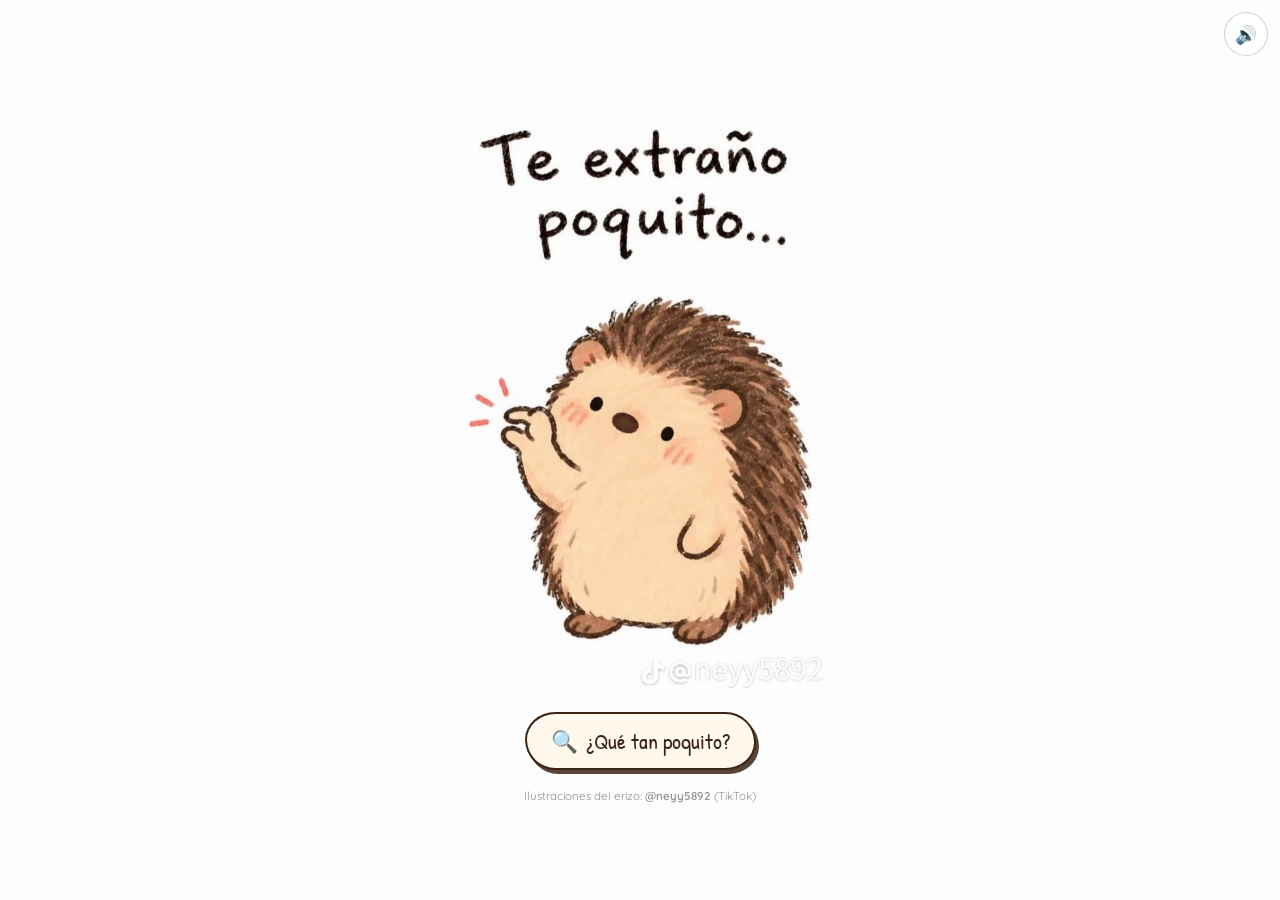
==== commit bc2db14b: "Transición por escalas con las ilustraciones del erizo - Zoom continuo: erizo completo → mano → dedi" ====
--- a/galaxia/index.html
+++ b/galaxia/index.html
@@ -19,35 +19,22 @@
   <!-- ============ ESCENA 1: el erizo ============ -->
   <section class="scene" id="scene">
     <div class="stage" id="stage">
-      <h1 class="poquito" id="poquito">Te extraño<br />poquito…</h1>
+      <h1 class="sr-only">Te extraño poquito…</h1>
 
       <button class="hog-btn" id="hogBtn" type="button" aria-label="Mirar de cerca entre sus deditos">
-        <div class="hog" id="hog">
-          <div class="layer layer--body">
-            <img class="part" id="imgBody" alt="" draggable="false" />
-            <svg class="overlay" viewBox="0 0 320 340" aria-hidden="true">
-              <g class="eye"><ellipse cx="125" cy="173" rx="6.6" ry="7.8" fill="#1d120b" /><circle cx="127.4" cy="170" r="2.2" fill="#fff" /><circle cx="122.6" cy="176.5" r="1" fill="#fff" opacity=".7" /></g>
-              <g class="eye"><ellipse cx="182" cy="179" rx="6.6" ry="7.8" fill="#1d120b" /><circle cx="184.4" cy="176" r="2.2" fill="#fff" /><circle cx="179.6" cy="182.5" r="1" fill="#fff" opacity=".7" /></g>
-            </svg>
-          </div>
-          <div class="layer layer--arm">
-            <img class="part" id="imgArm" alt="" draggable="false" />
-            <img class="part marks" id="imgMarks" alt="" draggable="false" />
-            <svg class="overlay" viewBox="0 0 320 340" aria-hidden="true">
-              <defs><clipPath id="dotClip"><circle id="dotClipC" /></clipPath></defs>
-              <g id="dot">
-                <circle id="dotCircle" fill="#120d22" />
-                <image id="dotImg" clip-path="url(#dotClip)" preserveAspectRatio="xMidYMid slice" />
-              </g>
-            </svg>
-          </div>
-        </div>
+        <span class="hog" id="hog">
+          <img id="erizo" src="img/erizo-1.webp" width="660" height="940" alt="Un erizo que dice: te extraño poquito…" draggable="false" />
+          <span class="tap-ring" aria-hidden="true"></span>
+        </span>
       </button>
 
       <button class="zoom-btn" id="zoomBtn" type="button">
         <span aria-hidden="true">🔍</span> ¿Qué tan poquito?
       </button>
+
+      <p class="credit">Ilustraciones del erizo: <strong>@neyy5892</strong> (TikTok)</p>
     </div>
+    <canvas id="zoom" aria-hidden="true"></canvas>
   </section>
 
   <!-- ============ ESCENA 2: el universo ============ -->
@@ -88,7 +75,6 @@
     <span class="on" aria-hidden="true">🔊</span><span class="off" aria-hidden="true">🔇</span>
   </button>
 
-  <script src="hog.js"></script>
   <script src="script.js"></script>
 </body>
 </html>
--- a/galaxia/style.css
+++ b/galaxia/style.css
@@ -24,7 +24,7 @@
 
 body {
   font-family: "Quicksand", system-ui, sans-serif;
-  background: var(--paper);
+  background: #fdfdfd;
   color: var(--ink);
   -webkit-tap-highlight-color: transparent;
   -webkit-text-size-adjust: 100%;
@@ -36,13 +36,20 @@
 /* =========================================================
    Escena 1 — el erizo sobre papel
    ========================================================= */
+.sr-only {
+  position: absolute;
+  width: 1px;
+  height: 1px;
+  overflow: hidden;
+  clip: rect(0 0 0 0);
+  white-space: nowrap;
+}
+
 .scene {
   position: fixed;
   inset: 0;
   overflow: hidden;
-  background:
-    url("data:image/svg+xml,%3Csvg xmlns='http://www.w3.org/2000/svg' width='220' height='220'%3E%3Cfilter id='n'%3E%3CfeTurbulence type='fractalNoise' baseFrequency='.85' numOctaves='3' stitchTiles='stitch'/%3E%3CfeColorMatrix values='0 0 0 0 .45 0 0 0 0 .35 0 0 0 0 .25 0 0 0 .09 0'/%3E%3C/filter%3E%3Crect width='100%25' height='100%25' filter='url(%23n)'/%3E%3C/svg%3E"),
-    radial-gradient(ellipse at 50% 40%, #fffdf8 0%, var(--paper) 60%, #f3eadb 100%);
+  background: #fdfdfd;
 }
 .scene.gone { visibility: hidden; }
 
@@ -53,100 +60,81 @@
   flex-direction: column;
   align-items: center;
   justify-content: center;
-  gap: clamp(8px, 2.5vh, 22px);
-  padding: 24px 16px calc(24px + env(safe-area-inset-bottom));
-  transform-origin: 50% 50%;
-}
-
-.poquito {
-  margin: 0;
-  font-family: "Patrick Hand", "Comic Sans MS", cursive;
-  font-weight: 400;
-  font-size: clamp(2.6rem, 10vw, 4.4rem);
-  line-height: 1.05;
-  letter-spacing: .01em;
-  text-align: center;
-  transform: rotate(-2deg);
-  animation: inkIn 1.1s ease both;
-  transition: opacity .6s ease;
-}
-@keyframes inkIn {
-  from { opacity: 0; filter: blur(4px); transform: rotate(-2deg) translateY(10px); }
-  to { opacity: 1; filter: blur(0); transform: rotate(-2deg); }
+  gap: clamp(6px, 2vh, 18px);
+  padding: 24px 16px calc(20px + env(safe-area-inset-bottom));
 }
 
 .hog-btn {
-  width: min(80vw, 50vh, 380px);
   padding: 0;
   border: 0;
   background: none;
   touch-action: manipulation;
   cursor: zoom-in;
 }
-.hog-btn:focus-visible { outline: 3px dashed var(--coral); outline-offset: 8px; border-radius: 24px; }
+.hog-btn:focus-visible { outline: 3px dashed var(--coral); outline-offset: 6px; border-radius: 20px; }
 
 .hog {
   position: relative;
+  display: block;
+  width: min(84vw, calc(66vh * 660 / 940), 460px);
+  aspect-ratio: 660 / 940;
+  opacity: 0;
+  transform: scale(.97);
+  transition: opacity .8s ease, transform 1s var(--ease-spring);
+}
+.hog.ready { opacity: 1; transform: none; }
+#erizo {
+  display: block;
   width: 100%;
-  aspect-ratio: 320 / 340;
-  opacity: 0;
-  transform: translateY(14px) scale(.96);
-  transition: opacity .7s ease, transform .9s var(--ease-spring);
-}
-.hog.ready { opacity: 1; transform: none; }
-
-.layer { position: absolute; inset: 0; }
-.part {
-  position: absolute;
-  display: block;
-  max-width: none;
-  pointer-events: none;
+  height: 100%;
   user-select: none;
   -webkit-user-select: none;
   -webkit-user-drag: none;
-}
-.overlay {
+  transform-origin: 16.5% 54.5%;
+  animation: breathe-img 3.6s ease-in-out infinite;
+}
+@keyframes breathe-img {
+  0%, 100% { transform: scale(1); }
+  50% { transform: scale(1.012); }
+}
+
+/* aro que invita a tocar entre los deditos */
+.tap-ring {
+  position: absolute;
+  left: 16.5%;
+  top: 54.5%;
+  width: 12%;
+  aspect-ratio: 1;
+  translate: -50% -50%;
+  border-radius: 50%;
+  border: 2px solid rgba(239, 106, 95, .7);
+  animation: ring 2.2s ease-out 1.2s infinite;
+  opacity: 0;
+  pointer-events: none;
+}
+@keyframes ring {
+  0% { transform: scale(.4); opacity: 0; }
+  20% { opacity: 1; }
+  100% { transform: scale(1.8); opacity: 0; }
+}
+
+.credit {
+  margin: 0;
+  font-size: .72rem;
+  color: rgba(43, 33, 27, .5);
+  transition: opacity .4s;
+}
+.credit strong { font-weight: 600; }
+
+#zoom {
   position: absolute;
   inset: 0;
   width: 100%;
   height: 100%;
-  overflow: visible;
-  pointer-events: none;
-}
-
-/* animaciones del erizo: solo transform/opacity → las hace la GPU */
-.layer--body {
-  transform-origin: 50% 96%;
-  animation: bob 3.6s ease-in-out infinite;
-}
-@keyframes bob {
-  0%, 100% { transform: translateY(0) scale(1); }
-  50% { transform: translateY(-1%) scale(1.012, .99); }
-}
-.layer--arm {
-  transform-origin: 36% 81%;
-  animation: armBob 3.6s ease-in-out infinite;
-}
-@keyframes armBob {
-  0%, 100% { transform: translateY(0) rotate(0); }
-  50% { transform: translateY(-1.3%) rotate(-2deg); }
-}
-.marks { animation: marks 1.3s ease-in-out infinite; }
-@keyframes marks {
-  0%, 100% { opacity: 1; transform: translate(0, 0); }
-  50% { opacity: .4; transform: translate(-3%, 0); }
-}
-.eye {
-  transform-box: fill-box;
-  transform-origin: center;
-  animation: blink 4.8s infinite;
-}
-.eye:nth-child(2) { animation-delay: .05s; }
-@keyframes blink {
-  0%, 93%, 100% { transform: scaleY(1); }
-  95.5% { transform: scaleY(.08); }
-}
-#dotCircle { filter: drop-shadow(0 0 1.5px rgba(140, 110, 255, .8)); }
+  display: none;
+  pointer-events: none;
+}
+#zoom.on { display: block; }
 
 .zoom-btn {
   display: inline-flex;
@@ -166,6 +154,10 @@
 .zoom-btn:hover { transform: translate(-1px, -2px) rotate(-1deg); box-shadow: 4px 6px 0 rgba(59, 36, 20, .85); }
 .zoom-btn:active { transform: translate(2px, 3px); box-shadow: 1px 1px 0 rgba(59, 36, 20, .85); }
 .zoom-btn:focus-visible { outline: 3px dashed var(--coral); outline-offset: 5px; }
+@keyframes inkIn {
+  from { opacity: 0; transform: translateY(10px); }
+  to { opacity: 1; transform: none; }
+}
 @keyframes wobble {
   0%, 100% { rotate: 0deg; }
   10% { rotate: -2deg; }
@@ -173,13 +165,10 @@
   30% { rotate: 0deg; }
 }
 
-.stage.zooming .poquito,
-.stage.zooming .zoom-btn { opacity: 0; }
-.stage.zooming .poquito,
-.stage.zooming .zoom-btn { transition: opacity .35s ease; }
-.stage.zooming .marks { opacity: 0; transition: opacity .3s; animation: none; }
-.stage.zooming .layer,
-.stage.zooming .eye { animation-play-state: paused; }
+.stage.zooming .zoom-btn,
+.stage.zooming .credit { opacity: 0; transition: opacity .3s ease; }
+.stage.zooming .tap-ring { display: none; }
+.stage.zooming #erizo { animation-play-state: paused; }
 
 /* =========================================================
    Escena 2 — el universo
@@ -478,13 +467,13 @@
 @media (max-width: 420px) {
   .pill { padding: 12px 16px; font-size: .92rem; }
   .u-actions { gap: 8px; }
-  .hog-btn { width: min(88vw, 52vh); }
 }
 
 /* Pantallas bajitas (móvil horizontal) */
 @media (max-height: 520px) and (orientation: landscape) {
   .stage { flex-direction: row; gap: 24px; }
-  .hog-btn { width: min(62vh, 300px); }
+  .stage { flex-direction: row; flex-wrap: wrap; }
+  .hog { width: calc(80vh * 660 / 940); }
   .u-text { top: 14px; }
   .u-hint, .u-count { bottom: 76px; }
   .u-actions { bottom: 14px; }
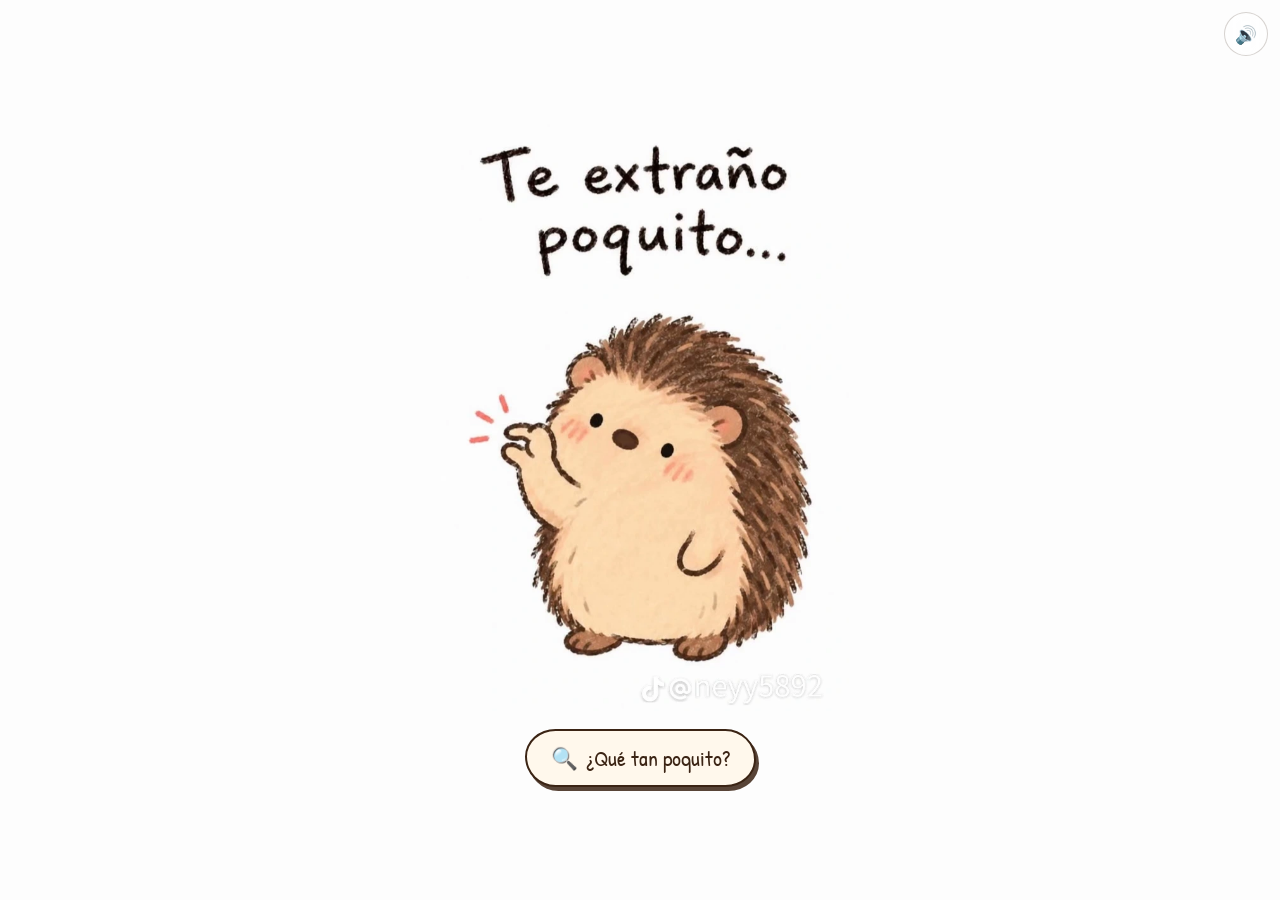
==== commit 0f9e4ab6: "Quita la línea de crédito de la página Co-Authored-By: Claude Opus 5.5 <noreply@anthropic.com> Claud" ====
--- a/galaxia/index.html
+++ b/galaxia/index.html
@@ -32,7 +32,6 @@
         <span aria-hidden="true">🔍</span> ¿Qué tan poquito?
       </button>
 
-      <p class="credit">Ilustraciones del erizo: <strong>@neyy5892</strong> (TikTok)</p>
     </div>
     <canvas id="zoom" aria-hidden="true"></canvas>
   </section>
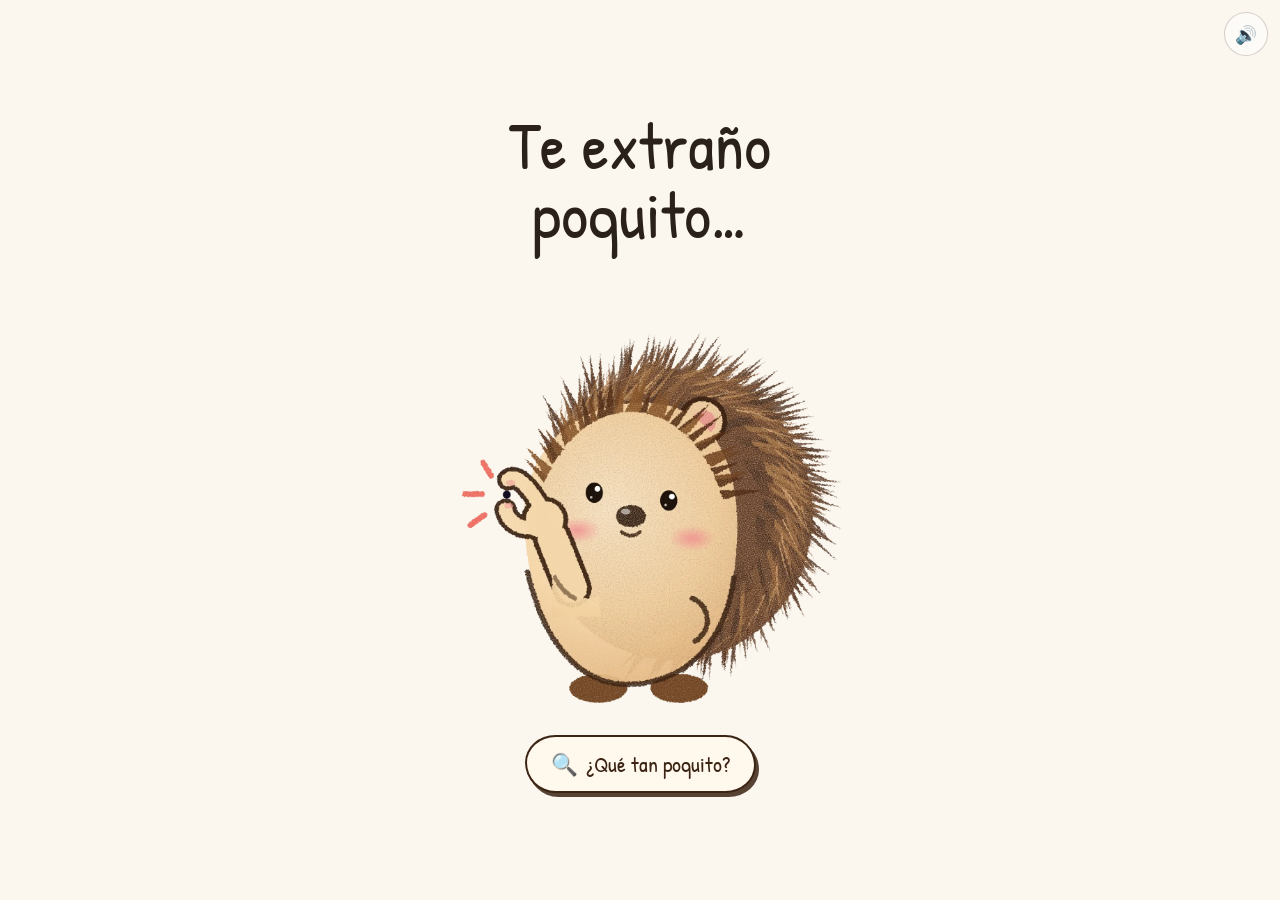
==== commit 99a1f8a9: "Erizo propio en las tres escalas de la transición - Las tres escenas salen del mismo dibujo (encajan" ====
--- a/galaxia/index.html
+++ b/galaxia/index.html
@@ -12,18 +12,18 @@
   <link rel="preconnect" href="https://fonts.googleapis.com" />
   <link rel="preconnect" href="https://fonts.gstatic.com" crossorigin />
   <link href="https://fonts.googleapis.com/css2?family=Patrick+Hand&family=Cormorant+Garamond:ital,wght@0,500;1,500;1,600&family=Quicksand:wght@500;600;700&display=swap" rel="stylesheet" />
-  <link rel="stylesheet" href="style.css" />
+  <link rel="stylesheet" href="style.css?v=5" />
 </head>
 <body>
 
   <!-- ============ ESCENA 1: el erizo ============ -->
   <section class="scene" id="scene">
     <div class="stage" id="stage">
-      <h1 class="sr-only">Te extraño poquito…</h1>
+      <h1 class="poquito">Te extraño<br />poquito…</h1>
 
       <button class="hog-btn" id="hogBtn" type="button" aria-label="Mirar de cerca entre sus deditos">
         <span class="hog" id="hog">
-          <img id="erizo" src="img/erizo-1.webp" width="660" height="940" alt="Un erizo que dice: te extraño poquito…" draggable="false" />
+          <img id="erizo" src="img/erizo-1.webp" width="1200" height="1294" alt="Un erizo juntando sus deditos: poquito" draggable="false" />
           <span class="tap-ring" aria-hidden="true"></span>
         </span>
       </button>
@@ -74,6 +74,6 @@
     <span class="on" aria-hidden="true">🔊</span><span class="off" aria-hidden="true">🔇</span>
   </button>
 
-  <script src="script.js"></script>
+  <script src="script.js?v=5"></script>
 </body>
 </html>
--- a/galaxia/style.css
+++ b/galaxia/style.css
@@ -24,7 +24,7 @@
 
 body {
   font-family: "Quicksand", system-ui, sans-serif;
-  background: #fdfdfd;
+  background: var(--paper);
   color: var(--ink);
   -webkit-tap-highlight-color: transparent;
   -webkit-text-size-adjust: 100%;
@@ -49,7 +49,19 @@
   position: fixed;
   inset: 0;
   overflow: hidden;
-  background: #fdfdfd;
+  background: var(--paper);
+}
+
+.poquito {
+  margin: 0;
+  font-family: "Patrick Hand", "Comic Sans MS", cursive;
+  font-weight: 400;
+  font-size: clamp(2.5rem, 10vw, 4.2rem);
+  line-height: 1.02;
+  text-align: center;
+  color: var(--ink);
+  transform: rotate(-2deg);
+  animation: inkIn 1.1s ease both;
 }
 .scene.gone { visibility: hidden; }
 
@@ -76,8 +88,8 @@
 .hog {
   position: relative;
   display: block;
-  width: min(84vw, calc(66vh * 660 / 940), 460px);
-  aspect-ratio: 660 / 940;
+  width: min(88vw, calc(50vh * 1200 / 1294), 420px);
+  aspect-ratio: 1200 / 1294;
   opacity: 0;
   transform: scale(.97);
   transition: opacity .8s ease, transform 1s var(--ease-spring);
@@ -90,7 +102,7 @@
   user-select: none;
   -webkit-user-select: none;
   -webkit-user-drag: none;
-  transform-origin: 16.5% 54.5%;
+  transform-origin: 18.1% 50.6%;
   animation: breathe-img 3.6s ease-in-out infinite;
 }
 @keyframes breathe-img {
@@ -101,9 +113,9 @@
 /* aro que invita a tocar entre los deditos */
 .tap-ring {
   position: absolute;
-  left: 16.5%;
-  top: 54.5%;
-  width: 12%;
+  left: 18.1%;
+  top: 50.6%;
+  width: 11%;
   aspect-ratio: 1;
   translate: -50% -50%;
   border-radius: 50%;
@@ -166,7 +178,7 @@
 }
 
 .stage.zooming .zoom-btn,
-.stage.zooming .credit { opacity: 0; transition: opacity .3s ease; }
+.stage.zooming .poquito { opacity: 0; animation: none; transition: opacity .3s ease; }
 .stage.zooming .tap-ring { display: none; }
 .stage.zooming #erizo { animation-play-state: paused; }
 
@@ -473,7 +485,7 @@
 @media (max-height: 520px) and (orientation: landscape) {
   .stage { flex-direction: row; gap: 24px; }
   .stage { flex-direction: row; flex-wrap: wrap; }
-  .hog { width: calc(80vh * 660 / 940); }
+  .hog { width: calc(72vh * 1200 / 1294); }
   .u-text { top: 14px; }
   .u-hint, .u-count { bottom: 76px; }
   .u-actions { bottom: 14px; }
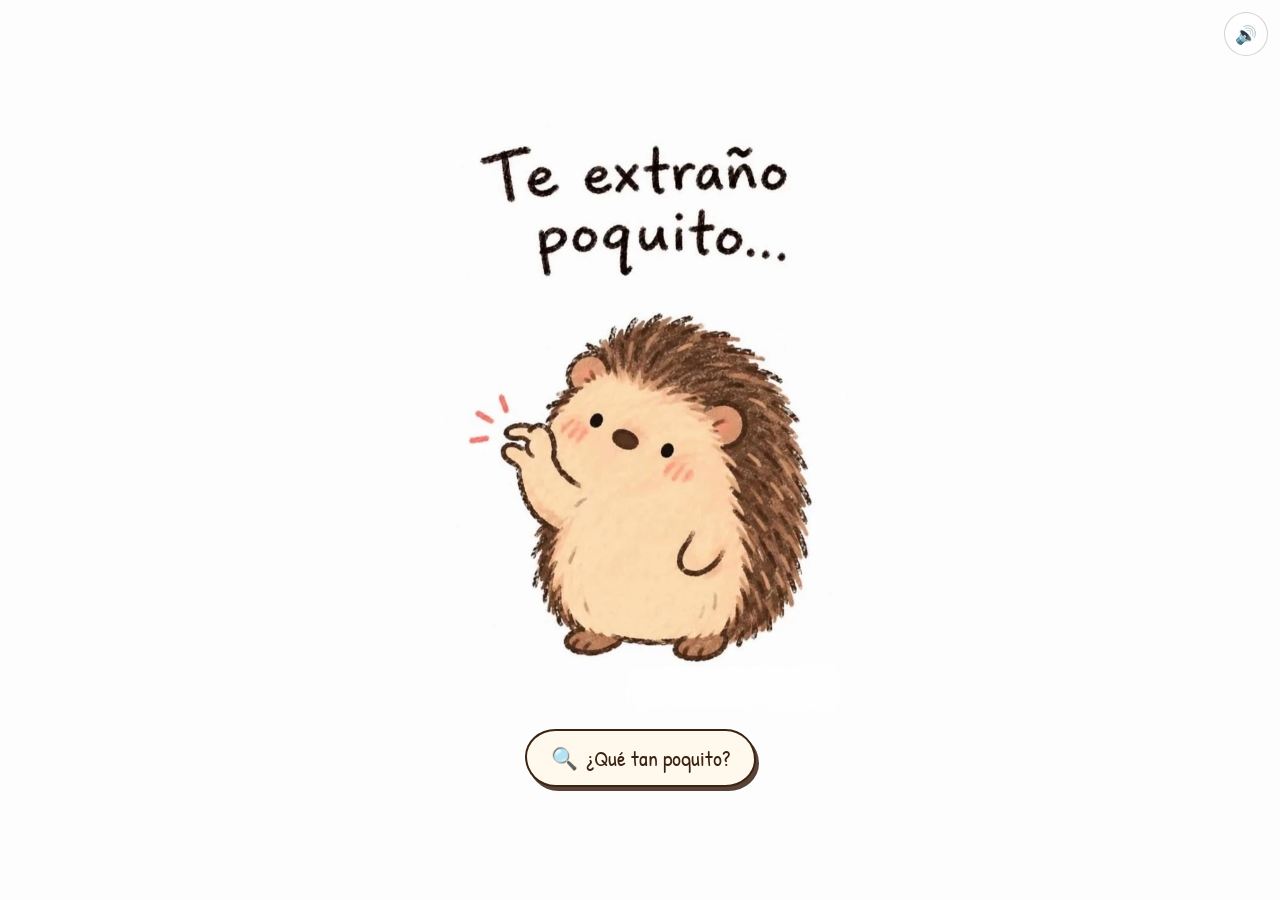
==== commit 87ba2067: "Transición con las ilustraciones originales del erizo (sin marca, enviadas por la autora) - Cuatro e" ====
--- a/galaxia/index.html
+++ b/galaxia/index.html
@@ -12,18 +12,18 @@
   <link rel="preconnect" href="https://fonts.googleapis.com" />
   <link rel="preconnect" href="https://fonts.gstatic.com" crossorigin />
   <link href="https://fonts.googleapis.com/css2?family=Patrick+Hand&family=Cormorant+Garamond:ital,wght@0,500;1,500;1,600&family=Quicksand:wght@500;600;700&display=swap" rel="stylesheet" />
-  <link rel="stylesheet" href="style.css?v=5" />
+  <link rel="stylesheet" href="style.css?v=6" />
 </head>
 <body>
 
   <!-- ============ ESCENA 1: el erizo ============ -->
   <section class="scene" id="scene">
     <div class="stage" id="stage">
-      <h1 class="poquito">Te extraño<br />poquito…</h1>
+      <h1 class="sr-only">Te extraño poquito…</h1>
 
       <button class="hog-btn" id="hogBtn" type="button" aria-label="Mirar de cerca entre sus deditos">
         <span class="hog" id="hog">
-          <img id="erizo" src="img/erizo-1.webp" width="1200" height="1294" alt="Un erizo juntando sus deditos: poquito" draggable="false" />
+          <img id="erizo" src="img/erizo-1.webp" width="660" height="940" alt="Un erizo que dice: te extraño poquito…" draggable="false" />
           <span class="tap-ring" aria-hidden="true"></span>
         </span>
       </button>
@@ -34,6 +34,7 @@
 
     </div>
     <canvas id="zoom" aria-hidden="true"></canvas>
+    <p class="paint-text" id="paintText">Te extraño una galaxia entera</p>
   </section>
 
   <!-- ============ ESCENA 2: el universo ============ -->
@@ -74,6 +75,6 @@
     <span class="on" aria-hidden="true">🔊</span><span class="off" aria-hidden="true">🔇</span>
   </button>
 
-  <script src="script.js?v=5"></script>
+  <script src="script.js?v=6"></script>
 </body>
 </html>
--- a/galaxia/style.css
+++ b/galaxia/style.css
@@ -24,7 +24,7 @@
 
 body {
   font-family: "Quicksand", system-ui, sans-serif;
-  background: var(--paper);
+  background: #fdfdfd;
   color: var(--ink);
   -webkit-tap-highlight-color: transparent;
   -webkit-text-size-adjust: 100%;
@@ -49,7 +49,7 @@
   position: fixed;
   inset: 0;
   overflow: hidden;
-  background: var(--paper);
+  background: #fdfdfd;
 }
 
 .poquito {
@@ -88,8 +88,8 @@
 .hog {
   position: relative;
   display: block;
-  width: min(88vw, calc(50vh * 1200 / 1294), 420px);
-  aspect-ratio: 1200 / 1294;
+  width: min(84vw, calc(66vh * 660 / 940), 460px);
+  aspect-ratio: 660 / 940;
   opacity: 0;
   transform: scale(.97);
   transition: opacity .8s ease, transform 1s var(--ease-spring);
@@ -102,7 +102,7 @@
   user-select: none;
   -webkit-user-select: none;
   -webkit-user-drag: none;
-  transform-origin: 18.1% 50.6%;
+  transform-origin: 16.5% 54.5%;
   animation: breathe-img 3.6s ease-in-out infinite;
 }
 @keyframes breathe-img {
@@ -113,9 +113,9 @@
 /* aro que invita a tocar entre los deditos */
 .tap-ring {
   position: absolute;
-  left: 18.1%;
-  top: 50.6%;
-  width: 11%;
+  left: 16.5%;
+  top: 54.5%;
+  width: 12%;
   aspect-ratio: 1;
   translate: -50% -50%;
   border-radius: 50%;
@@ -147,6 +147,27 @@
   pointer-events: none;
 }
 #zoom.on { display: block; }
+
+.paint-text {
+  position: absolute;
+  left: 20px;
+  right: 20px;
+  top: calc(clamp(56px, 9vh, 96px) + env(safe-area-inset-top));
+  margin: 0;
+  text-align: center;
+  font-family: "Cormorant Garamond", Georgia, serif;
+  font-style: italic;
+  font-weight: 600;
+  font-size: clamp(2rem, 7.5vw, 3.4rem);
+  line-height: 1.1;
+  color: #ff8a7a;
+  text-shadow: 0 2px 24px rgba(0, 0, 0, .85);
+  opacity: 0;
+  transform: translateY(12px);
+  transition: opacity 1.2s ease, transform 1.2s ease;
+  pointer-events: none;
+}
+.paint-text.show { opacity: 1; transform: none; }
 
 .zoom-btn {
   display: inline-flex;
@@ -485,7 +506,7 @@
 @media (max-height: 520px) and (orientation: landscape) {
   .stage { flex-direction: row; gap: 24px; }
   .stage { flex-direction: row; flex-wrap: wrap; }
-  .hog { width: calc(72vh * 1200 / 1294); }
+  .hog { width: calc(80vh * 660 / 940); }
   .u-text { top: 14px; }
   .u-hint, .u-count { bottom: 76px; }
   .u-actions { bottom: 14px; }
